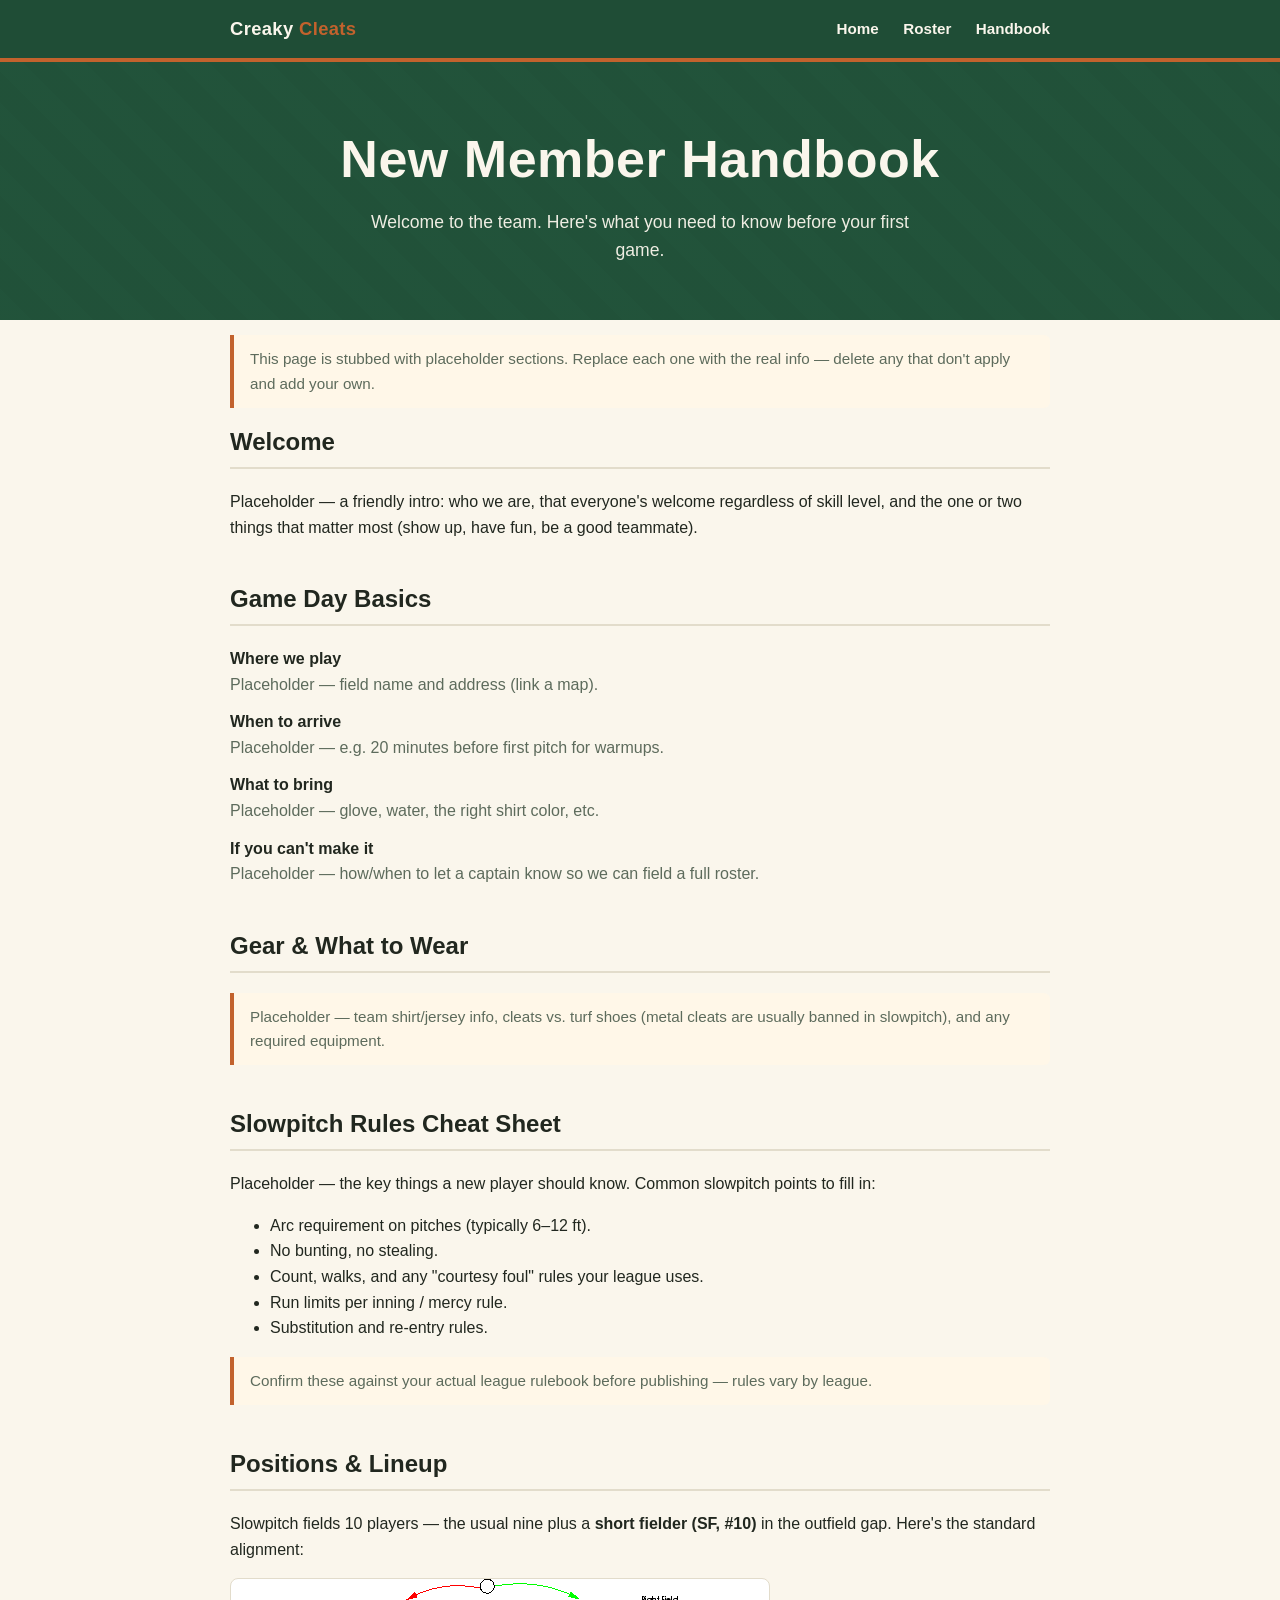
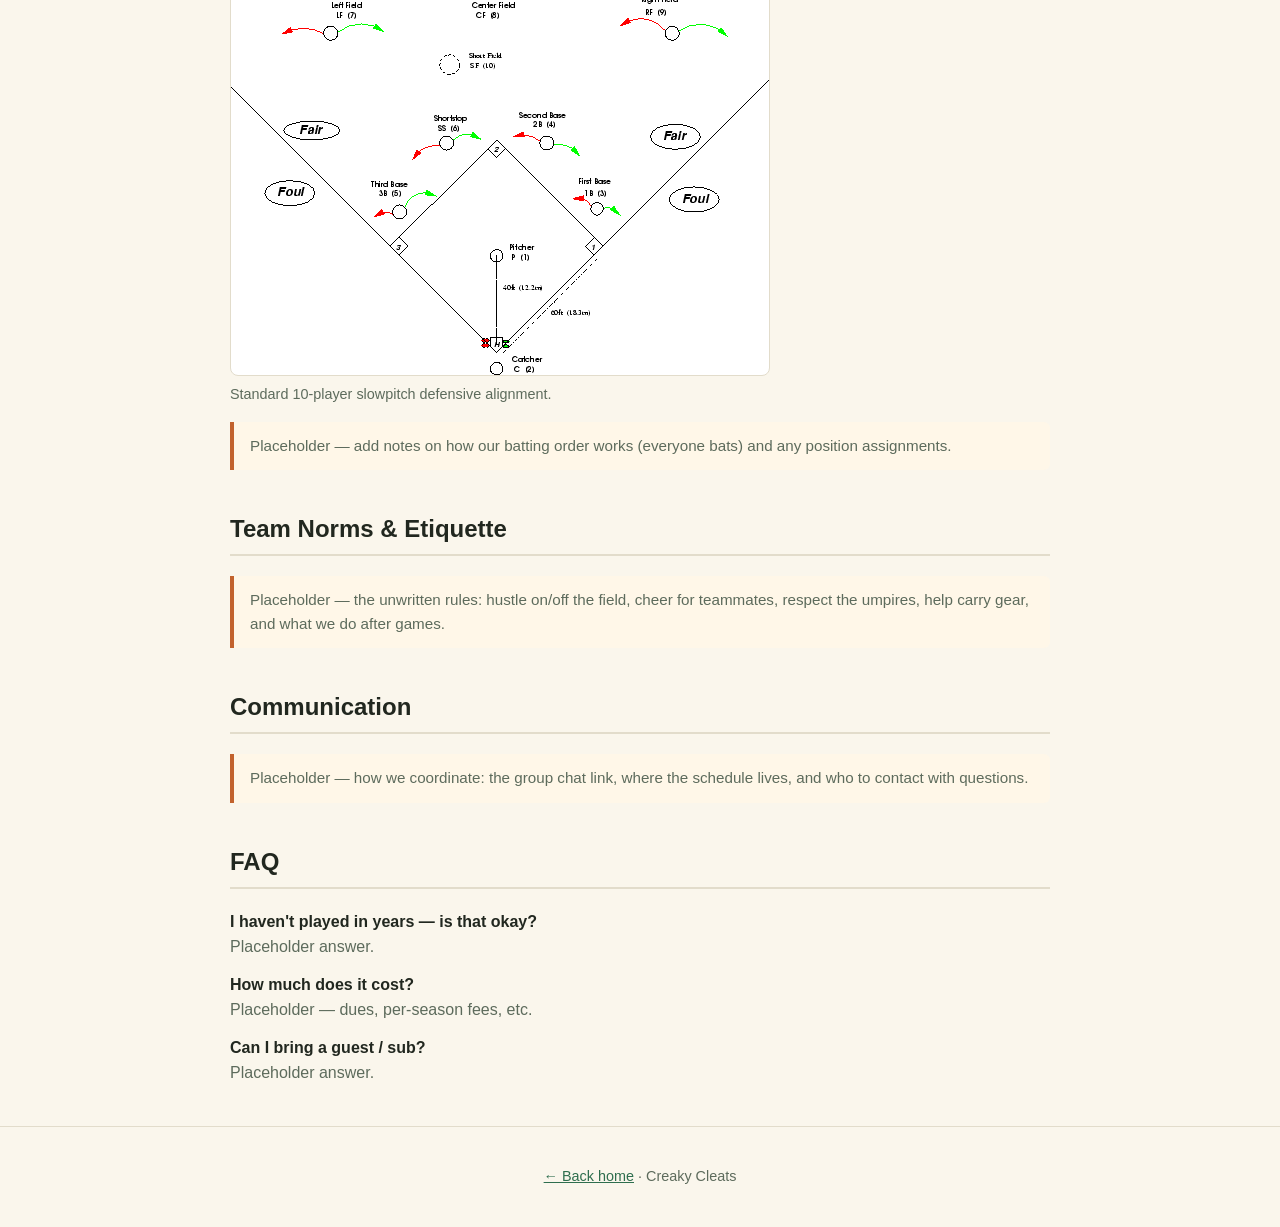
==== handbook.html @ bf252a9f "Add minimal Creaky Cleats microsite Plain static HTML site for GitHub Pages: landing page, team rost" ====
<!DOCTYPE html>
<html lang="en">
<head>
  <meta charset="UTF-8" />
  <meta name="viewport" content="width=device-width, initial-scale=1.0" />
  <title>New Member Handbook — Creaky Cleats</title>
  <meta name="description" content="New member handbook for the Creaky Cleats slowpitch softball team: game day basics, rules, gear, and team norms." />
  <link rel="icon" href="data:image/svg+xml,%3Csvg xmlns='http://www.w3.org/2000/svg' viewBox='0 0 16 16'%3E%3Ctext y='14' font-size='14'%3E%E2%9A%BE%3C/text%3E%3C/svg%3E" />
  <link rel="stylesheet" href="style.css" />
</head>
<body>
  <header class="site-header">
    <div class="container">
      <a class="brand" href="index.html">Creaky <span>Cleats</span></a>
      <nav class="nav">
        <a href="index.html">Home</a>
        <a href="roster.html">Roster</a>
        <a href="handbook.html">Handbook</a>
      </nav>
    </div>
  </header>

  <div class="hero">
    <h1>New Member Handbook</h1>
    <p class="tagline">Welcome to the team. Here's what you need to know before your first game.</p>
  </div>

  <main class="container">
    <p class="note">This page is stubbed with placeholder sections. Replace each one with the real info &mdash; delete any that don't apply and add your own.</p>

    <section>
      <h2>Welcome</h2>
      <p>Placeholder &mdash; a friendly intro: who we are, that everyone's welcome regardless of skill level, and the one or two things that matter most (show up, have fun, be a good teammate).</p>
    </section>

    <section>
      <h2>Game Day Basics</h2>
      <dl class="kv">
        <dt>Where we play</dt>
        <dd>Placeholder &mdash; field name and address (link a map).</dd>
        <dt>When to arrive</dt>
        <dd>Placeholder &mdash; e.g. 20 minutes before first pitch for warmups.</dd>
        <dt>What to bring</dt>
        <dd>Placeholder &mdash; glove, water, the right shirt color, etc.</dd>
        <dt>If you can't make it</dt>
        <dd>Placeholder &mdash; how/when to let a captain know so we can field a full roster.</dd>
      </dl>
    </section>

    <section>
      <h2>Gear &amp; What to Wear</h2>
      <p class="note">Placeholder &mdash; team shirt/jersey info, cleats vs. turf shoes (metal cleats are usually banned in slowpitch), and any required equipment.</p>
    </section>

    <section>
      <h2>Slowpitch Rules Cheat Sheet</h2>
      <p>Placeholder &mdash; the key things a new player should know. Common slowpitch points to fill in:</p>
      <ul>
        <li>Arc requirement on pitches (typically 6&ndash;12 ft).</li>
        <li>No bunting, no stealing.</li>
        <li>Count, walks, and any "courtesy foul" rules your league uses.</li>
        <li>Run limits per inning / mercy rule.</li>
        <li>Substitution and re-entry rules.</li>
      </ul>
      <p class="note">Confirm these against your actual league rulebook before publishing &mdash; rules vary by league.</p>
    </section>

    <section>
      <h2>Positions &amp; Lineup</h2>
      <p>Slowpitch fields 10 players &mdash; the usual nine plus a <strong>short fielder (SF, #10)</strong> in the outfield gap. Here's the standard alignment:</p>
      <figure class="diagram">
        <img src="POSITIONS.png" alt="Slowpitch softball field diagram showing all 10 positions: pitcher, catcher, first/second/third base, shortstop, left/center/right field, and short fielder." />
        <figcaption>Standard 10-player slowpitch defensive alignment.</figcaption>
      </figure>
      <p class="note">Placeholder &mdash; add notes on how our batting order works (everyone bats) and any position assignments.</p>
    </section>

    <section>
      <h2>Team Norms &amp; Etiquette</h2>
      <p class="note">Placeholder &mdash; the unwritten rules: hustle on/off the field, cheer for teammates, respect the umpires, help carry gear, and what we do after games.</p>
    </section>

    <section>
      <h2>Communication</h2>
      <p class="note">Placeholder &mdash; how we coordinate: the group chat link, where the schedule lives, and who to contact with questions.</p>
    </section>

    <section>
      <h2>FAQ</h2>
      <dl class="kv">
        <dt>I haven't played in years &mdash; is that okay?</dt>
        <dd>Placeholder answer.</dd>
        <dt>How much does it cost?</dt>
        <dd>Placeholder &mdash; dues, per-season fees, etc.</dd>
        <dt>Can I bring a guest / sub?</dt>
        <dd>Placeholder answer.</dd>
      </dl>
    </section>
  </main>

  <footer class="site-footer">
    <div class="container">
      <p><a href="index.html">&larr; Back home</a> &middot; Creaky Cleats</p>
    </div>
  </footer>
</body>
</html>
---- style.css ----
:root {
  --field: #2e6e4e;
  --field-dark: #1f4d36;
  --clay: #c2622d;
  --cream: #faf6ec;
  --ink: #21271f;
  --muted: #5d6b5c;
  --line: #e2dccb;
  --card: #fffdf7;
  --max: 860px;
}

* { box-sizing: border-box; }

html { scroll-behavior: smooth; }

body {
  margin: 0;
  font-family: -apple-system, BlinkMacSystemFont, "Segoe UI", Roboto, Helvetica, Arial, sans-serif;
  line-height: 1.6;
  color: var(--ink);
  background: var(--cream);
}

a { color: var(--field); }
a:hover { color: var(--clay); }

.container {
  max-width: var(--max);
  margin: 0 auto;
  padding: 0 1.25rem;
}

/* Header / nav */
.site-header {
  background: var(--field-dark);
  color: var(--cream);
  border-bottom: 4px solid var(--clay);
}
.site-header .container {
  display: flex;
  align-items: center;
  justify-content: space-between;
  flex-wrap: wrap;
  gap: 0.5rem;
  padding-top: 0.9rem;
  padding-bottom: 0.9rem;
}
.brand {
  font-weight: 800;
  font-size: 1.15rem;
  letter-spacing: 0.02em;
  color: var(--cream);
  text-decoration: none;
}
.brand span { color: var(--clay); }
.nav a {
  color: var(--cream);
  text-decoration: none;
  margin-left: 1.25rem;
  font-weight: 600;
  font-size: 0.95rem;
}
.nav a:hover { color: var(--clay); }

/* Hero */
.hero {
  background:
    linear-gradient(rgba(31, 77, 54, 0.82), rgba(31, 77, 54, 0.82)),
    repeating-linear-gradient(45deg, #2e6e4e 0 22px, #2a6446 22px 44px);
  color: var(--cream);
  text-align: center;
  padding: 3.5rem 1.25rem;
}
.hero h1 {
  margin: 0 0 0.4rem;
  font-size: clamp(2rem, 6vw, 3.25rem);
  letter-spacing: 0.01em;
}
.hero .tagline {
  margin: 0 auto;
  max-width: 34rem;
  font-size: 1.1rem;
  opacity: 0.95;
}
.btn {
  display: inline-block;
  margin-top: 1.5rem;
  background: var(--clay);
  color: #fff;
  text-decoration: none;
  font-weight: 700;
  padding: 0.7rem 1.4rem;
  border-radius: 6px;
}
.btn:hover { background: #a8531f; color: #fff; }

/* Sections */
main { padding: 2.5rem 0 1rem; }
section { margin-bottom: 2.5rem; }
h2 {
  font-size: 1.5rem;
  border-bottom: 2px solid var(--line);
  padding-bottom: 0.35rem;
  margin-top: 0;
}
h3 { margin-bottom: 0.25rem; }

/* Cards grid */
.cards {
  display: grid;
  grid-template-columns: repeat(auto-fit, minmax(220px, 1fr));
  gap: 1rem;
}
.card {
  background: var(--card);
  border: 1px solid var(--line);
  border-radius: 8px;
  padding: 1.1rem 1.2rem;
}
.card h3 { margin-top: 0; }
.card p { margin-bottom: 0; color: var(--muted); }

/* Callout for placeholder notes */
.note {
  background: #fff7e8;
  border-left: 4px solid var(--clay);
  padding: 0.75rem 1rem;
  border-radius: 0 6px 6px 0;
  color: var(--muted);
  font-size: 0.95rem;
}

/* Definition-style lists */
.kv { margin: 0; }
.kv dt { font-weight: 700; margin-top: 0.75rem; }
.kv dd { margin: 0 0 0.25rem; color: var(--muted); }

/* Diagrams / figures */
.diagram { margin: 1rem 0; }
.diagram img {
  display: block;
  max-width: 100%;
  height: auto;
  border: 1px solid var(--line);
  border-radius: 8px;
  background: #fff;
}
.diagram figcaption {
  margin-top: 0.4rem;
  font-size: 0.9rem;
  color: var(--muted);
}

/* Roster lists */
.roster-list {
  margin: 0.25rem 0 0;
  padding-left: 1.4rem;
}
.roster-list li {
  padding: 0.15rem 0;
  border-bottom: 1px solid var(--line);
}
.roster-list li:last-child { border-bottom: none; }

/* Footer */
.site-footer {
  border-top: 1px solid var(--line);
  margin-top: 2rem;
  padding: 1.5rem 0;
  text-align: center;
  color: var(--muted);
  font-size: 0.9rem;
}
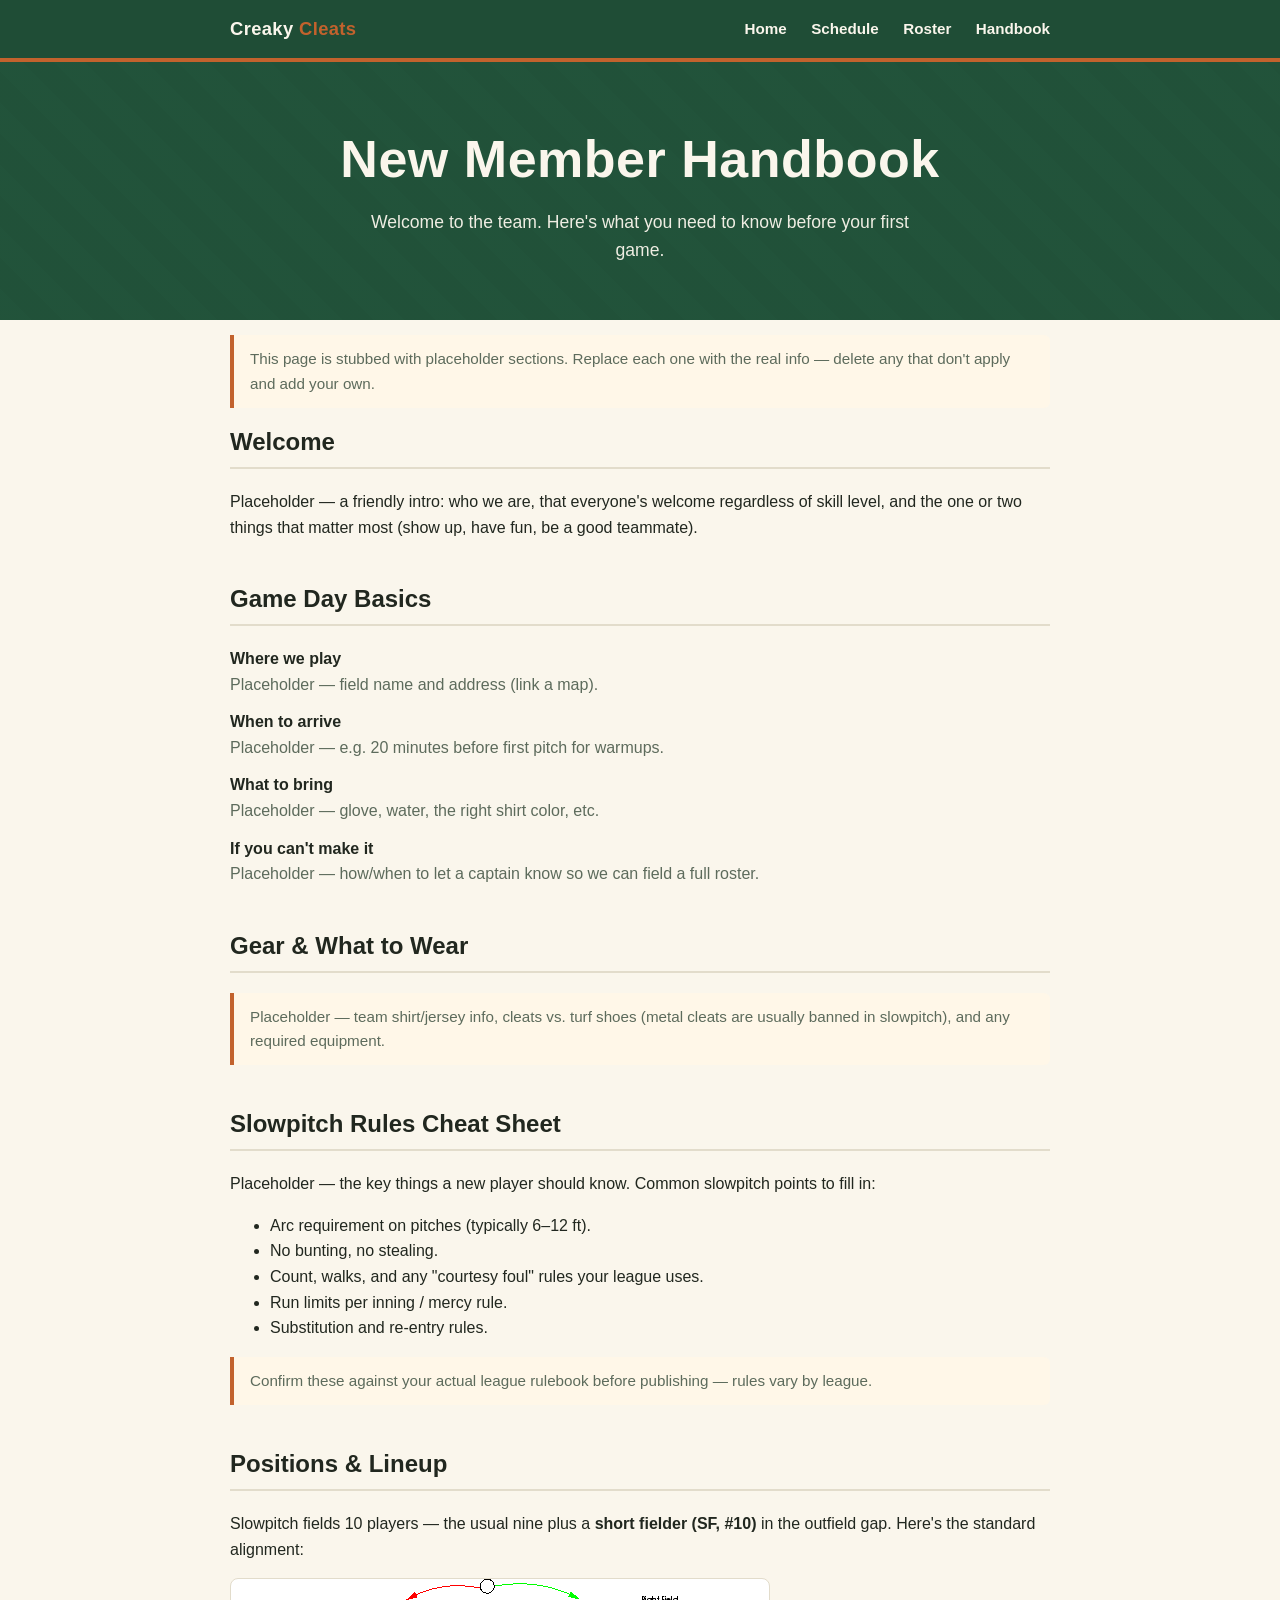
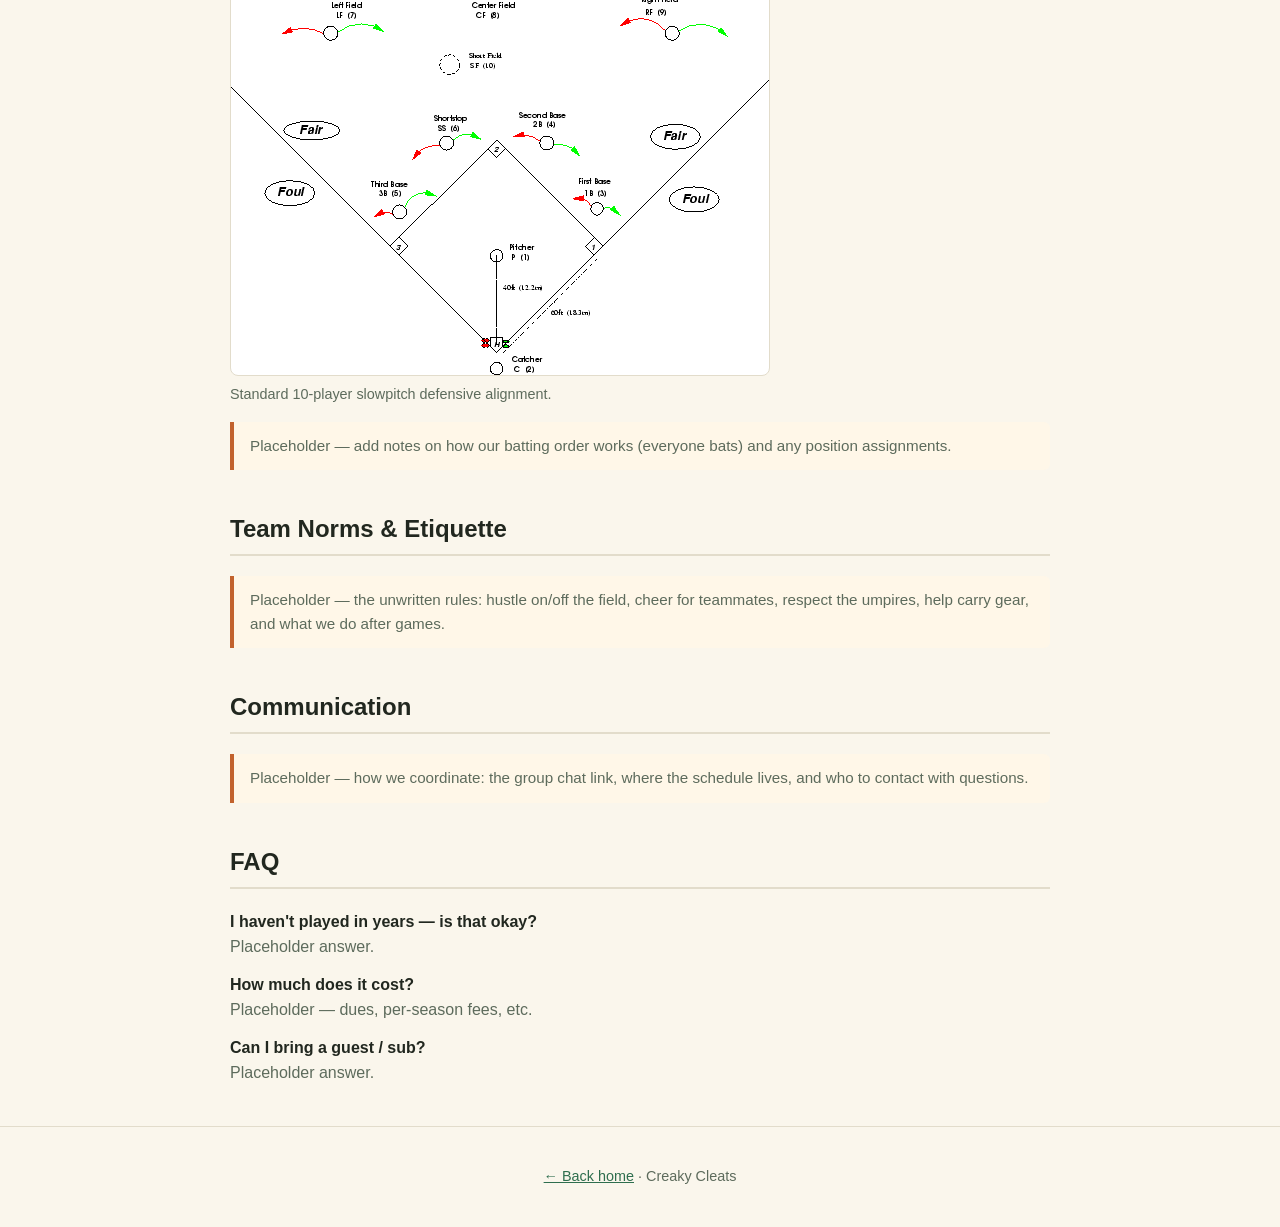
==== commit bc47157c: "Add schedule page with season Sundays New schedule.html lists the 11 Sunday game dates (Jun 21–Aug 3" ====
--- a/handbook.html
+++ b/handbook.html
@@ -14,6 +14,7 @@
       <a class="brand" href="index.html">Creaky <span>Cleats</span></a>
       <nav class="nav">
         <a href="index.html">Home</a>
+        <a href="schedule.html">Schedule</a>
         <a href="roster.html">Roster</a>
         <a href="handbook.html">Handbook</a>
       </nav>
--- a/style.css
+++ b/style.css
@@ -136,6 +136,29 @@
 .kv dt { font-weight: 700; margin-top: 0.75rem; }
 .kv dd { margin: 0 0 0.25rem; color: var(--muted); }
 
+/* Schedule table */
+.schedule {
+  width: 100%;
+  border-collapse: collapse;
+  background: var(--card);
+  border: 1px solid var(--line);
+  border-radius: 8px;
+  overflow: hidden;
+}
+.schedule th, .schedule td {
+  text-align: left;
+  padding: 0.6rem 0.9rem;
+  border-bottom: 1px solid var(--line);
+}
+.schedule thead th {
+  background: var(--field-dark);
+  color: var(--cream);
+  font-size: 0.9rem;
+  letter-spacing: 0.02em;
+}
+.schedule tbody tr:last-child td { border-bottom: none; }
+.schedule tbody tr:nth-child(even) { background: #f6f2e6; }
+
 /* Diagrams / figures */
 .diagram { margin: 1rem 0; }
 .diagram img {
